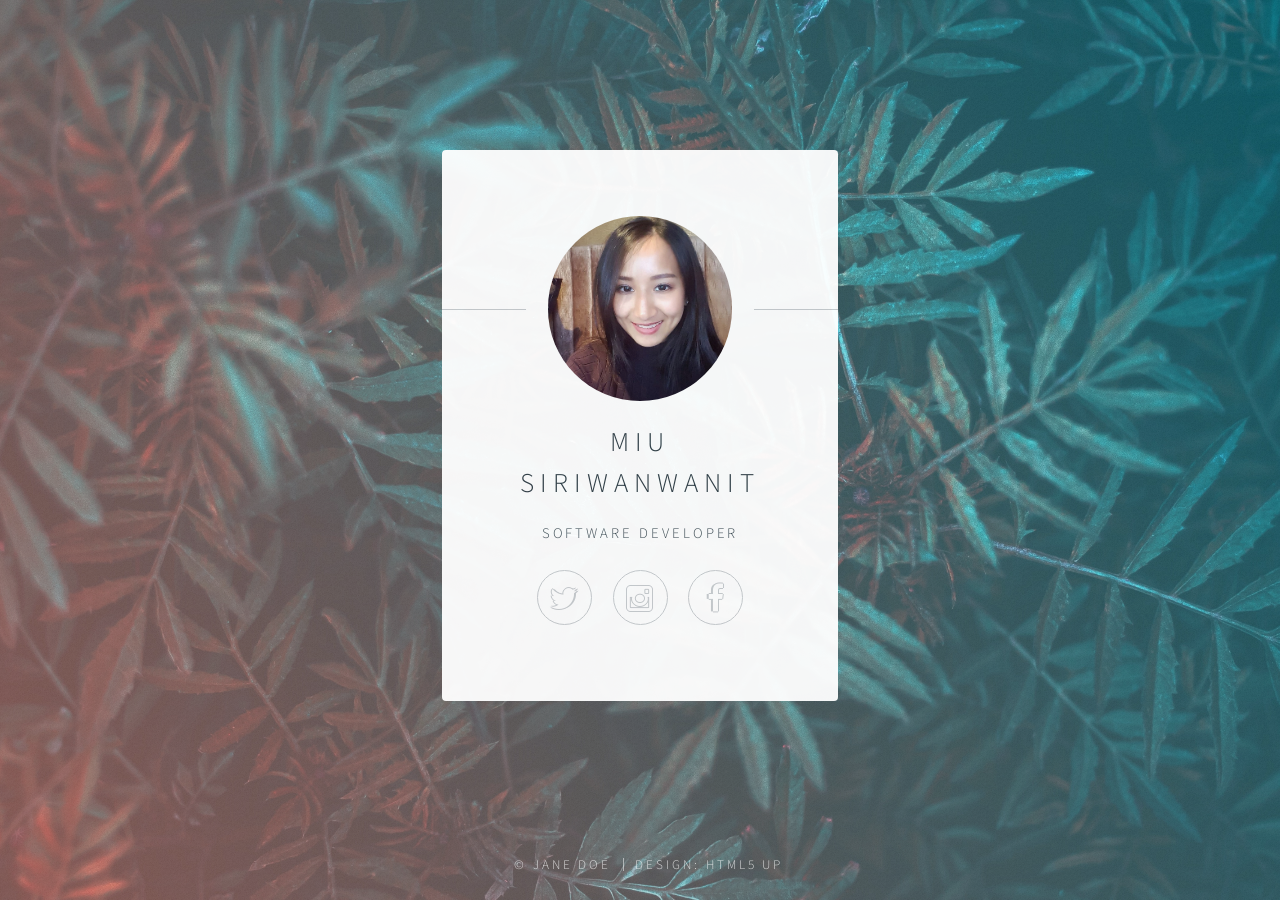
==== index.html @ 35601ce1 "Moved index.html out of "templates" folder" ====
<!DOCTYPE HTML>
<!--
	Identity by HTML5 UP
	html5up.net | @n33co
	Free for personal and commercial use under the CCA 3.0 license (html5up.net/license)
-->
<html>
	<head>
		<title>Miu's Name Card</title>
		<meta charset="utf-8" />
		<meta name="viewport" content="width=device-width, initial-scale=1" />
		<!--[if lte IE 8]><script src="../static/assets/js/html5shiv.js"></script><![endif]-->
		<link rel="stylesheet" href="../static/assets/css/main.css" />
		<!--[if lte IE 9]><link rel="stylesheet" href="../static/assets/css/ie9.css" /><![endif]-->
		<!--[if lte IE 8]><link rel="stylesheet" href="../static/assets/css/ie8.css" /><![endif]-->
		<noscript><link rel="stylesheet" href="../static/assets/css/noscript.css" /></noscript>
	</head>
	<body class="is-loading">

		<!-- Wrapper -->
			<div id="wrapper">

				<!-- Main -->
					<section id="main">
						<header>
							<span class="avatar"><img src="../static/images/avatar.jpg" alt="" /></span>
							<h1>Miu Siriwanwanit</h1>
							<p>Software Developer</p>
						</header>
						<!--
						<hr />
						<h2>Extra Stuff!</h2>
						<form method="post" action="#">
							<div class="field">
								<input type="text" name="name" id="name" placeholder="Name" />
							</div>
							<div class="field">
								<input type="email" name="email" id="email" placeholder="Email" />
							</div>
							<div class="field">
								<div class="select-wrapper">
									<select name="department" id="department">
										<option value="">Department</option>
										<option value="sales">Sales</option>
										<option value="tech">Tech Support</option>
										<option value="null">/dev/null</option>
									</select>
								</div>
							</div>
							<div class="field">
								<textarea name="message" id="message" placeholder="Message" rows="4"></textarea>
							</div>
							<div class="field">
								<input type="checkbox" id="human" name="human" /><label for="human">I'm a human</label>
							</div>
							<div class="field">
								<label>But are you a robot?</label>
								<input type="radio" id="robot_yes" name="robot" /><label for="robot_yes">Yes</label>
								<input type="radio" id="robot_no" name="robot" /><label for="robot_no">No</label>
							</div>
							<ul class="actions">
								<li><a href="#" class="button">Get Started</a></li>
							</ul>
						</form>
						<hr />
						-->
						<footer>
							<ul class="icons">
								<li><a href="https://twitter.com/miumiups" class="fa-twitter">Twitter</a></li>
								<li><a href="https://www.instagram.com/miumiups/" class="fa-instagram">Instagram</a></li>
								<li><a href="https://www.facebook.com/miumiups/" class="fa-facebook">Facebook</a></li>
							</ul>
						</footer>
					</section>

				<!-- Footer -->
					<footer id="footer">
						<ul class="copyright">
							<li>&copy; Jane Doe</li>
							<li>Design: <a href="http://html5up.net">HTML5 UP</a></li>
						</ul>
					</footer>

			</div>

		<!-- Scripts -->
			<!--[if lte IE 8]><script src="../static/assets/js/respond.min.js"></script><![endif]-->
			<script>
				if ('addEventListener' in window) {
					window.addEventListener('load', function() { document.body.className = document.body.className.replace(/\bis-loading\b/, ''); });
					document.body.className += (navigator.userAgent.match(/(MSIE|rv:11\.0)/) ? ' is-ie' : '');
				}
			</script>

	</body>
</html>
---- static/assets/css/main.css ----
@charset "UTF-8";
@import url(font-awesome.min.css);
@import url("http://fonts.googleapis.com/css?family=Source+Sans+Pro:300");

/*
	Identity by HTML5 UP
	html5up.net | @n33co
	Free for personal and commercial use under the CCA 3.0 license (html5up.net/license)
*/

/* Reset */

	html, body, div, span, applet, object, iframe, h1, h2, h3, h4, h5, h6, p, blockquote, pre, a, abbr, acronym, address, big, cite, code, del, dfn, em, img, ins, kbd, q, s, samp, small, strike, strong, sub, sup, tt, var, b, u, i, center, dl, dt, dd, ol, ul, li, fieldset, form, label, legend, table, caption, tbody, tfoot, thead, tr, th, td, article, aside, canvas, details, embed, figure, figcaption, footer, header, hgroup, menu, nav, output, ruby, section, summary, time, mark, audio, video {
		margin: 0;
		padding: 0;
		border: 0;
		font-size: 100%;
		font: inherit;
		vertical-align: baseline;
	}

	article, aside, details, figcaption, figure, footer, header, hgroup, menu, nav, section {
		display: block;
	}

	body {
		line-height: 1;
	}

	ol, ul {
		list-style: none;
	}

	blockquote, q {
		quotes: none;
	}

	blockquote:before, blockquote:after, q:before, q:after {
		content: '';
		content: none;
	}

	table {
		border-collapse: collapse;
		border-spacing: 0;
	}

	body {
		-webkit-text-size-adjust: none;
	}

/* Box Model */

	*, *:before, *:after {
		-moz-box-sizing: border-box;
		-webkit-box-sizing: border-box;
		box-sizing: border-box;
	}

/* Basic */

	@media screen and (max-width: 480px) {

		html, body {
			min-width: 320px;
		}

	}

	body.is-loading *, body.is-loading *:before, body.is-loading *:after {
		-moz-animation: none !important;
		-webkit-animation: none !important;
		-ms-animation: none !important;
		animation: none !important;
		-moz-transition: none !important;
		-webkit-transition: none !important;
		-ms-transition: none !important;
		transition: none !important;
	}

	html {
		height: 100%;
	}

	body {
		height: 100%;
		background-color: #ffffff;
		background-image: url("images/overlay.png"), -moz-linear-gradient(60deg, rgba(255, 165, 150, 0.5) 5%, rgba(0, 228, 255, 0.35)), url("../../images/bg.jpg");
		background-image: url("images/overlay.png"), -webkit-linear-gradient(60deg, rgba(255, 165, 150, 0.5) 5%, rgba(0, 228, 255, 0.35)), url("../../images/bg.jpg");
		background-image: url("images/overlay.png"), -ms-linear-gradient(60deg, rgba(255, 165, 150, 0.5) 5%, rgba(0, 228, 255, 0.35)), url("../../images/bg.jpg");
		background-image: url("images/overlay.png"), linear-gradient(60deg, rgba(255, 165, 150, 0.5) 5%, rgba(0, 228, 255, 0.35)), url("../../images/bg.jpg");
		background-repeat: repeat,			no-repeat,			no-repeat;
		background-size: 100px 100px, cover,				cover;
		background-position: top left,		center center,		bottom center;
		background-attachment: fixed,			fixed,				fixed;
	}

		body:after {
			content: '';
			display: block;
			position: fixed;
			top: 0;
			left: 0;
			width: 100%;
			height: inherit;
			opacity: 0;
			z-index: 1;
			background-color: #ffffff;
			background-image: url("images/overlay.png"), -moz-linear-gradient(60deg, rgba(255, 165, 150, 0.5) 5%, rgba(0, 228, 255, 0.35));
			background-image: url("images/overlay.png"), -webkit-linear-gradient(60deg, rgba(255, 165, 150, 0.5) 5%, rgba(0, 228, 255, 0.35));
			background-image: url("images/overlay.png"), -ms-linear-gradient(60deg, rgba(255, 165, 150, 0.5) 5%, rgba(0, 228, 255, 0.35));
			background-image: url("images/overlay.png"), linear-gradient(60deg, rgba(255, 165, 150, 0.5) 5%, rgba(0, 228, 255, 0.35));
			background-repeat: repeat,			no-repeat;
			background-size: 100px 100px, cover;
			background-position: top left,		center center;
			-moz-transition: opacity 1.75s ease-out;
			-webkit-transition: opacity 1.75s ease-out;
			-ms-transition: opacity 1.75s ease-out;
			transition: opacity 1.75s ease-out;
		}

		body.is-loading:after {
			opacity: 1;
		}

/* Type */

	body, input, select, textarea {
		color: #414f57;
		font-family: "Source Sans Pro", Helvetica, sans-serif;
		font-size: 14pt;
		font-weight: 300;
		line-height: 2;
		letter-spacing: 0.2em;
		text-transform: uppercase;
	}

		@media screen and (max-width: 1680px) {

			body, input, select, textarea {
				font-size: 11pt;
			}

		}

		@media screen and (max-width: 480px) {

			body, input, select, textarea {
				font-size: 10pt;
				line-height: 1.75;
			}

		}

	a {
		-moz-transition: color 0.2s ease, border-color 0.2s ease;
		-webkit-transition: color 0.2s ease, border-color 0.2s ease;
		-ms-transition: color 0.2s ease, border-color 0.2s ease;
		transition: color 0.2s ease, border-color 0.2s ease;
		color: inherit;
		text-decoration: none;
	}

		a:before {
			-moz-transition: color 0.2s ease, text-shadow 0.2s ease;
			-webkit-transition: color 0.2s ease, text-shadow 0.2s ease;
			-ms-transition: color 0.2s ease, text-shadow 0.2s ease;
			transition: color 0.2s ease, text-shadow 0.2s ease;
		}

		a:hover {
			color: #ff7496;
		}

	strong, b {
		color: #313f47;
	}

	em, i {
		font-style: italic;
	}

	p {
		margin: 0 0 1.5em 0;
	}

	h1, h2, h3, h4, h5, h6 {
		color: #313f47;
		line-height: 1.5;
		margin: 0 0 0.75em 0;
	}

		h1 a, h2 a, h3 a, h4 a, h5 a, h6 a {
			color: inherit;
			text-decoration: none;
		}

	h1 {
		font-size: 1.85em;
		letter-spacing: 0.22em;
		margin: 0 0 0.525em 0;
	}

	h2 {
		font-size: 1.25em;
	}

	h3 {
		font-size: 1em;
	}

	h4 {
		font-size: 1em;
	}

	h5 {
		font-size: 1em;
	}

	h6 {
		font-size: 1em;
	}

	@media screen and (max-width: 480px) {

		h1 {
			font-size: 1.65em;
		}

	}

	sub {
		font-size: 0.8em;
		position: relative;
		top: 0.5em;
	}

	sup {
		font-size: 0.8em;
		position: relative;
		top: -0.5em;
	}

	hr {
		border: 0;
		border-bottom: solid 1px #c8cccf;
		margin: 3em 0;
	}

/* Form */

	form {
		margin: 0 0 1.5em 0;
	}

		form > .field {
			margin: 0 0 1.5em 0;
		}

			form > .field > :last-child {
				margin-bottom: 0;
			}

	label {
		color: #313f47;
		display: block;
		font-size: 0.9em;
		margin: 0 0 0.75em 0;
	}

	input[type="text"],
	input[type="password"],
	input[type="email"],
	input[type="tel"],
	select,
	textarea {
		-moz-appearance: none;
		-webkit-appearance: none;
		-ms-appearance: none;
		appearance: none;
		border-radius: 4px;
		border: solid 1px #c8cccf;
		color: inherit;
		display: block;
		outline: 0;
		padding: 0 1em;
		text-decoration: none;
		width: 100%;
	}

		input[type="text"]:invalid,
		input[type="password"]:invalid,
		input[type="email"]:invalid,
		input[type="tel"]:invalid,
		select:invalid,
		textarea:invalid {
			box-shadow: none;
		}

		input[type="text"]:focus,
		input[type="password"]:focus,
		input[type="email"]:focus,
		input[type="tel"]:focus,
		select:focus,
		textarea:focus {
			border-color: #ff7496;
		}

	.select-wrapper {
		text-decoration: none;
		display: block;
		position: relative;
	}

		.select-wrapper:before {
			content: "";
			-moz-osx-font-smoothing: grayscale;
			-webkit-font-smoothing: antialiased;
			font-family: FontAwesome;
			font-style: normal;
			font-weight: normal;
			text-transform: none !important;
		}

		.select-wrapper:before {
			color: #c8cccf;
			display: block;
			height: 2.75em;
			line-height: 2.75em;
			pointer-events: none;
			position: absolute;
			right: 0;
			text-align: center;
			top: 0;
			width: 2.75em;
		}

		.select-wrapper select::-ms-expand {
			display: none;
		}

	input[type="text"],
	input[type="password"],
	input[type="email"],
	select {
		height: 2.75em;
	}

	textarea {
		padding: 0.75em 1em;
	}

	input[type="checkbox"],
	input[type="radio"] {
		-moz-appearance: none;
		-webkit-appearance: none;
		-ms-appearance: none;
		appearance: none;
		display: block;
		float: left;
		margin-right: -2em;
		opacity: 0;
		width: 1em;
		z-index: -1;
	}

		input[type="checkbox"] + label,
		input[type="radio"] + label {
			text-decoration: none;
			color: #414f57;
			cursor: pointer;
			display: inline-block;
			font-size: 1em;
			font-weight: 300;
			padding-left: 2.4em;
			padding-right: 0.75em;
			position: relative;
		}

			input[type="checkbox"] + label:before,
			input[type="radio"] + label:before {
				-moz-osx-font-smoothing: grayscale;
				-webkit-font-smoothing: antialiased;
				font-family: FontAwesome;
				font-style: normal;
				font-weight: normal;
				text-transform: none !important;
			}

			input[type="checkbox"] + label:before,
			input[type="radio"] + label:before {
				border-radius: 4px;
				border: solid 1px #c8cccf;
				content: '';
				display: inline-block;
				height: 1.65em;
				left: 0;
				line-height: 1.58125em;
				position: absolute;
				text-align: center;
				top: 0.15em;
				width: 1.65em;
			}

		input[type="checkbox"]:checked + label:before,
		input[type="radio"]:checked + label:before {
			color: #ff7496;
			content: '\f00c';
		}

		input[type="checkbox"]:focus + label:before,
		input[type="radio"]:focus + label:before {
			border-color: #ff7496;
		}

	input[type="checkbox"] + label:before {
		border-radius: 4px;
	}

	input[type="radio"] + label:before {
		border-radius: 100%;
	}

	::-webkit-input-placeholder {
		color: #616f77 !important;
		opacity: 1.0;
	}

	:-moz-placeholder {
		color: #616f77 !important;
		opacity: 1.0;
	}

	::-moz-placeholder {
		color: #616f77 !important;
		opacity: 1.0;
	}

	:-ms-input-placeholder {
		color: #616f77 !important;
		opacity: 1.0;
	}

	.formerize-placeholder {
		color: #616f77 !important;
		opacity: 1.0;
	}

/* Icon */

	.icon {
		text-decoration: none;
		position: relative;
		border-bottom: none;
	}

		.icon:before {
			-moz-osx-font-smoothing: grayscale;
			-webkit-font-smoothing: antialiased;
			font-family: FontAwesome;
			font-style: normal;
			font-weight: normal;
			text-transform: none !important;
		}

		.icon > .label {
			display: none;
		}

/* List */

	ol {
		list-style: decimal;
		margin: 0 0 1.5em 0;
		padding-left: 1.25em;
	}

		ol li {
			padding-left: 0.25em;
		}

	ul {
		list-style: disc;
		margin: 0 0 1.5em 0;
		padding-left: 1em;
	}

		ul li {
			padding-left: 0.5em;
		}

		ul.alt {
			list-style: none;
			padding-left: 0;
		}

			ul.alt li {
				border-top: solid 1px #c8cccf;
				padding: 0.5em 0;
			}

				ul.alt li:first-child {
					border-top: 0;
					padding-top: 0;
				}

		ul.icons {
			cursor: default;
			list-style: none;
			padding-left: 0;
			margin-top: -0.675em;
		}

			ul.icons li {
				display: inline-block;
				padding: 0.675em 0.5em;
			}

				ul.icons li a {
					text-decoration: none;
					position: relative;
					display: block;
					width: 3.75em;
					height: 3.75em;
					border-radius: 100%;
					border: solid 1px #c8cccf;
					line-height: 3.75em;
					overflow: hidden;
					text-align: center;
					text-indent: 3.75em;
					white-space: nowrap;
				}

					ul.icons li a:before {
						-moz-osx-font-smoothing: grayscale;
						-webkit-font-smoothing: antialiased;
						font-family: FontAwesome;
						font-style: normal;
						font-weight: normal;
						text-transform: none !important;
					}

					ul.icons li a:before {
						color: #ffffff;
						text-shadow: 1.25px 0px 0px #c8cccf, -1.25px 0px 0px #c8cccf, 0px 1.25px 0px #c8cccf, 0px -1.25px 0px #c8cccf;
					}

					ul.icons li a:hover:before {
						text-shadow: 1.25px 0px 0px #1f3102, -1.25px 0px 0px #1f3102, 0px 1.25px 0px #1f3102, 0px -1.25px 0px #1f3102;
					}

					ul.icons li a:before {
						position: absolute;
						top: 0;
						left: 0;
						width: inherit;
						height: inherit;
						font-size: 1.85rem;
						line-height: inherit;
						text-align: center;
						text-indent: 0;
					}

					ul.icons li a:hover {
						border-color: #1f3102;
					}

			@media screen and (max-width: 480px) {

				ul.icons li a:before {
					font-size: 1.5rem;
				}

			}

		ul.actions {
			cursor: default;
			list-style: none;
			padding-left: 0;
		}

			ul.actions li {
				display: inline-block;
				padding: 0 0.75em 0 0;
				vertical-align: middle;
			}

				ul.actions li:last-child {
					padding-right: 0;
				}

	dl {
		margin: 0 0 1.5em 0;
	}

		dl dt {
			display: block;
			margin: 0 0 0.75em 0;
		}

		dl dd {
			margin-left: 1.5em;
		}

/* Button */

	input[type="submit"],
	input[type="reset"],
	input[type="button"],
	button,
	.button {
		-moz-appearance: none;
		-webkit-appearance: none;
		-ms-appearance: none;
		appearance: none;
		-moz-transition: background-color 0.2s ease-in-out, border-color 0.2s ease-in-out, color 0.2s ease-in-out;
		-webkit-transition: background-color 0.2s ease-in-out, border-color 0.2s ease-in-out, color 0.2s ease-in-out;
		-ms-transition: background-color 0.2s ease-in-out, border-color 0.2s ease-in-out, color 0.2s ease-in-out;
		transition: background-color 0.2s ease-in-out, border-color 0.2s ease-in-out, color 0.2s ease-in-out;
		display: inline-block;
		height: 2.75em;
		line-height: 2.75em;
		padding: 0 1.5em;
		background-color: transparent;
		border-radius: 4px;
		border: solid 1px #c8cccf;
		color: #414f57 !important;
		cursor: pointer;
		text-align: center;
		text-decoration: none;
		white-space: nowrap;
	}

		input[type="submit"]:hover,
		input[type="reset"]:hover,
		input[type="button"]:hover,
		button:hover,
		.button:hover {
			border-color: #ff7496;
			color: #ff7496 !important;
		}

		input[type="submit"].icon,
		input[type="reset"].icon,
		input[type="button"].icon,
		button.icon,
		.button.icon {
			padding-left: 1.35em;
		}

			input[type="submit"].icon:before,
			input[type="reset"].icon:before,
			input[type="button"].icon:before,
			button.icon:before,
			.button.icon:before {
				margin-right: 0.5em;
			}

		input[type="submit"].fit,
		input[type="reset"].fit,
		input[type="button"].fit,
		button.fit,
		.button.fit {
			display: block;
			width: 100%;
			margin: 0 0 0.75em 0;
		}

		input[type="submit"].small,
		input[type="reset"].small,
		input[type="button"].small,
		button.small,
		.button.small {
			font-size: 0.8em;
		}

		input[type="submit"].big,
		input[type="reset"].big,
		input[type="button"].big,
		button.big,
		.button.big {
			font-size: 1.35em;
		}

		input[type="submit"].disabled, input[type="submit"]:disabled,
		input[type="reset"].disabled,
		input[type="reset"]:disabled,
		input[type="button"].disabled,
		input[type="button"]:disabled,
		button.disabled,
		button:disabled,
		.button.disabled,
		.button:disabled {
			-moz-pointer-events: none;
			-webkit-pointer-events: none;
			-ms-pointer-events: none;
			pointer-events: none;
			opacity: 0.5;
		}

/* Main */

	#main {
		position: relative;
		max-width: 30%;
		min-width: 27em;
		padding: 4.5em 3em 3em 3em ;
		background: #ffffff;
		border-radius: 4px;
		cursor: default;
		opacity: 0.95;
		text-align: center;
		-moz-transform-origin: 50% 50%;
		-webkit-transform-origin: 50% 50%;
		-ms-transform-origin: 50% 50%;
		transform-origin: 50% 50%;
		-moz-transform: rotateX(0deg);
		-webkit-transform: rotateX(0deg);
		-ms-transform: rotateX(0deg);
		transform: rotateX(0deg);
		-moz-transition: opacity 1s ease, -moz-transform 1s ease;
		-webkit-transition: opacity 1s ease, -webkit-transform 1s ease;
		-ms-transition: opacity 1s ease, -ms-transform 1s ease;
		transition: opacity 1s ease, transform 1s ease;
	}

		#main .avatar {
			position: relative;
			display: block;
			margin-bottom: 1.5em;
		}

			#main .avatar img {
				display: block;
				margin: 0 auto;
				border-radius: 50%;
				box-shadow: 0 0 0 1.5em #ffffff;
				width: 60%;
			}

			#main .avatar:before {
				content: '';
				display: block;
				position: absolute;
				top: 50%;
				left: -3em;
				width: calc(100% + 6em);
				height: 1px;
				z-index: -1;
				background: #c8cccf;
			}

		@media screen and (max-width: 480px) {

			#main {
				min-width: 0;
				width: 100%;
				padding: 4em 2em 2.5em 2em ;
			}

				#main .avatar:before {
					left: -2em;
					width: calc(100% + 4em);
				}

		}

		body.is-loading #main {
			opacity: 0;
			-moz-transform: rotateX(15deg);
			-webkit-transform: rotateX(15deg);
			-ms-transform: rotateX(15deg);
			transform: rotateX(15deg);
		}

/* Footer */

	#footer {
		-moz-align-self: -moz-flex-end;
		-webkit-align-self: -webkit-flex-end;
		-ms-align-self: -ms-flex-end;
		align-self: flex-end;
		width: 100%;
		padding: 1.5em 0 0 0;
		color: rgba(255, 255, 255, 0.75);
		cursor: default;
		text-align: center;
	}

		#footer .copyright {
			margin: 0;
			padding: 0;
			font-size: 0.9em;
			list-style: none;
		}

			#footer .copyright li {
				display: inline-block;
				margin: 0 0 0 0.45em;
				padding: 0 0 0 0.85em;
				border-left: solid 1px rgba(255, 255, 255, 0.5);
				line-height: 1;
			}

				#footer .copyright li:first-child {
					border-left: 0;
				}

/* Wrapper */

	#wrapper {
		display: -moz-flex;
		display: -webkit-flex;
		display: -ms-flex;
		display: flex;
		-moz-align-items: center;
		-webkit-align-items: center;
		-ms-align-items: center;
		align-items: center;
		-moz-justify-content: space-between;
		-webkit-justify-content: space-between;
		-ms-justify-content: space-between;
		justify-content: space-between;
		-moz-flex-direction: column;
		-webkit-flex-direction: column;
		-ms-flex-direction: column;
		flex-direction: column;
		-moz-perspective: 1000px;
		-webkit-perspective: 1000px;
		-ms-perspective: 1000px;
		perspective: 1000px;
		position: relative;
		min-height: 100%;
		padding: 1.5em;
		z-index: 2;
	}

		#wrapper > * {
			z-index: 1;
		}

		#wrapper:before {
			content: '';
			display: block;
		}

		@media screen and (max-width: 360px) {

			#wrapper {
				padding: 0.75em;
			}

		}

		body.is-ie #wrapper {
			height: 100%;
		}
---- static/assets/css/ie9.css ----
/*
	Identity by HTML5 UP
	html5up.net | @n33co
	Free for personal and commercial use under the CCA 3.0 license (html5up.net/license)
*/

/* Basic */

	body {
		background-image: url("../../images/bg.jpg");
		background-repeat: no-repeat;
		background-size: cover;
		background-position: bottom center;
		background-attachment: fixed;
	}

		body:after {
			display: none;
		}

/* List */

	ul.icons li a:before {
		color: #c8cccf;
	}

	ul.icons li a:hover:before {
		color: #ff7496;
	}

/* Wrapper */

	#wrapper {
		text-align: center;
	}

/* Main */

	#main {
		display: inline-block;
	}
---- static/assets/css/ie8.css ----
/*
	Identity by HTML5 UP
	html5up.net | @n33co
	Free for personal and commercial use under the CCA 3.0 license (html5up.net/license)
*/

/* List */

	ul.icons li a {
		-ms-behavior: url("assets/js/PIE.htc");
	}

		ul.icons li a:before {
			text-align: center;
			font-size: 26px;
		}

/* Main */

	#main {
		-ms-behavior: url("assets/js/PIE.htc");
	}

		#main .avatar img {
			-ms-behavior: url("assets/js/PIE.htc");
		}

/* Footer */

	#footer {
		color: #fff;
	}

		#footer .copyright li {
			border-left: solid 1px #fff;
		}
---- static/assets/css/noscript.css ----
/*
	Identity by HTML5 UP
	html5up.net | @n33co
	Free for personal and commercial use under the CCA 3.0 license (html5up.net/license)
*/

/* Basic */

	body:after {
		display: none;
	}

/* Main */

	#main {
		-moz-transform: none !important;
		-webkit-transform: none !important;
		-ms-transform: none !important;
		transform: none !important;
		opacity: 1 !important;
	}
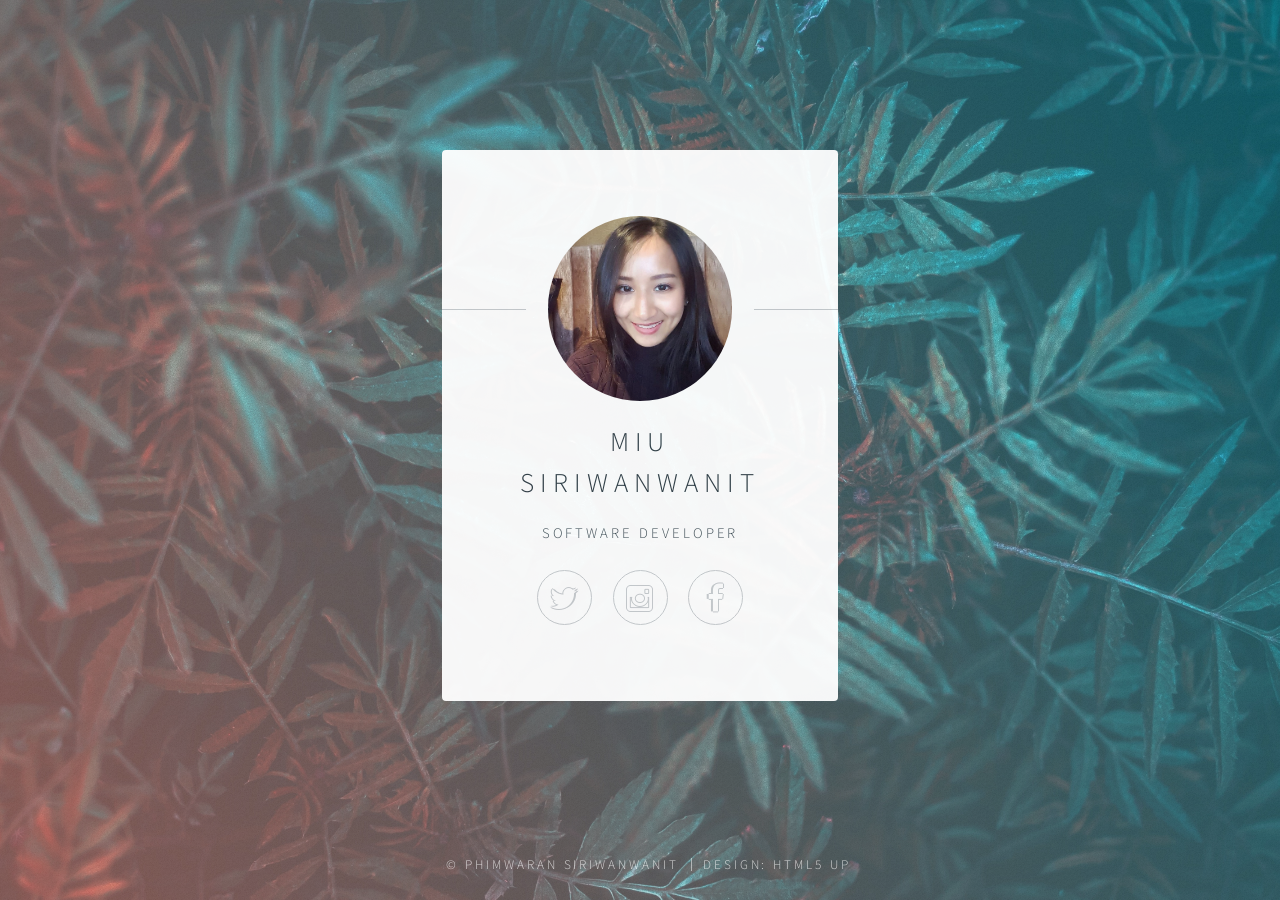
==== commit ee154553: "Update index.html Updated copyright name and page title" ====
--- a/index.html
+++ b/index.html
@@ -6,7 +6,7 @@
 -->
 <html>
 	<head>
-		<title>Miu's Name Card</title>
+		<title>Miu</title>
 		<meta charset="utf-8" />
 		<meta name="viewport" content="width=device-width, initial-scale=1" />
 		<!--[if lte IE 8]><script src="../static/assets/js/html5shiv.js"></script><![endif]-->
@@ -76,7 +76,7 @@
 				<!-- Footer -->
 					<footer id="footer">
 						<ul class="copyright">
-							<li>&copy; Jane Doe</li>
+							<li>&copy; Phimwaran Siriwanwanit</li>
 							<li>Design: <a href="http://html5up.net">HTML5 UP</a></li>
 						</ul>
 					</footer>
